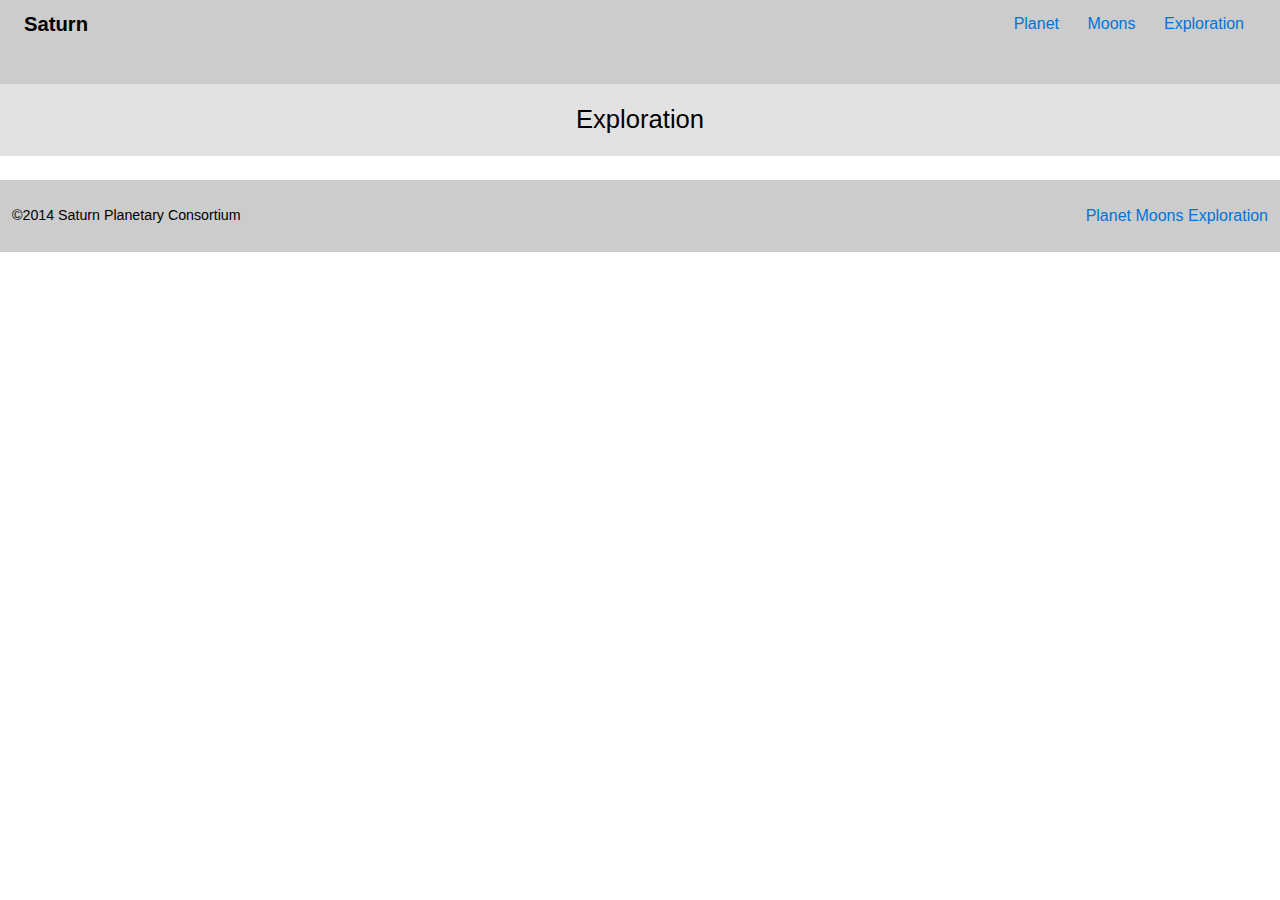
==== exploration.html @ a4fb0551 "Final Media Queries" ====
<!DOCTYPE html>
<html lang="en-ca">
<head>
  <meta charset="utf-8">
  <title>Exploration</title>
  <meta name="viewport" content="width=device-width,initial-scale=1">
  <link href="css/main.css" rel="stylesheet">
  <link href="css/grid.css" rel="stylesheet"> 
  <link href="css/typography.css" rel="stylesheet">  
</head>
<body>

<div class="colored pad-top-half">    
<h1 class="giga gutter">Saturn</h1>
    
    <ul class="nav kilo gutter">
        <li class="pad-bottom gutter-half"><a href="index.html">Planet</a></li>
        <li class="pad-bottom gutter-half"><a href="moons.html">Moons</a></li>
        <li class="gutter-half"><a href="exploration.html">Exploration</a></li>
    </ul>    
</nav>
</div>
    
</div>
    <div class="colored2">
        <p class="peta centre pad-top-half pad-bottom-half">Exploration</p>
    </div>
    
<p></p>
    
<footer>
    <div class="colored gutter-half grid">
        <div class="unit unit-xs-1 unit-s-1-2 unit-m-1-2 unit-l-1-2">
            <p class="milli pad-top push-none">©2014 Saturn Planetary Consortium</p>
        <nav>
         </div>
         <div class="unit unit-xs-1 unit-s-1-2 unit-m-1-2 unit-l-1-2 pad-top">
                <ul class="nav kilo">
                    <li><a href="index.html">Planet</a></li>
                    <li><a href="moons.html">Moons</a></li>
                    <li><a href="exploration.html">Exploration</a></li>
                </ul>    
         </nav>
    </div>   
    </div>
</footer>
    
</body>
</html>
---- css/main.css ----
@-moz-viewport { width: device-width; scale: 1; }
@-ms-viewport { width: device-width; scale: 1; }
@-o-viewport { width: device-width; scale: 1; }
@-webkit-viewport { width: device-width; scale: 1; }
@viewport { width: device-width; scale: 1; }

html {
  margin: 0;
  padding: 0;
  box-sizing: border-box;

  font: normal 100%/1.5 sans-serif;
  -moz-text-size-adjust: 100%;
  -ms-text-size-adjust: 100%;
  -webkit-text-size-adjust: 100%;
  text-size-adjust: 100%;
}

@media only screen and (min-width:60em) {
    html {
        font-size: 110%;
    }
}

@media only screen and (min-width:90em) {
    html {
        font-size: 120%
    }
}

@media only screen and (min-width:120em) {
    html {
        font-size: 130%
    }
}

*, *:before, *:after {
  box-sizing: inherit;
}

body {
  margin: 0;
  padding: 0;
}

img {
  display: block;
  width: 100%;
}

h1 {
    text-align: center;
    margin: 0;
}

.colored {
    background-color: #CCC;
    padding-top:0;
    overflow: hidden;
}

.colored2 {
    background-color: #E2E2E2;
}

.colored3 {
    background-color: #EFEFEF;
}

.nav {
    padding: 0;
    list-style-type: none;
}

.nav a, 
.nav a:visited,
.nav a:active {
    display: block;
    text-align: inline-block;
    color: #0074D9;
    text-decoration: none;
}

@media only screen and (min-width: 25em) {  
    .nav {
        text-align: center;
        }
    
    .nav2 {
        text-align: center;
    }
    .nav li {
        display: inline-block;
        }
}

@media only screen and (min-width: 38em) {
    .nav {
        float: right;
        text-align: right;
        }
    
    .nav2 {
        text-align: left;
    }
    
    h1 {
        float: left;
        }
}

@media only screen and (min-width: 60em) {
    .nav {
        float: right;
        text-align: right;
        }
    
    .nav2 {
        float: left;
        text-align: left;
    }
    
    .data dt {
        float: left;
        width: 50% 
        
    }
    
    .data dd {
        float: left;
        width: 50%;
    }
}
---- css/grid.css ----
.grid {
  margin: 0;
  padding: 0;
  letter-spacing: -0.31em;
  text-rendering: optimizespeed;
  display: -webkit-flex;
  -webkit-flex-flow: row wrap;
  display: -ms-flexbox;
  -ms-flex-flow: row wrap;
}

.grid-bottom {
  -webkit-align-items: flex-end;
  -ms-align-items: flex-end;
}

.grid-middle {
  -webkit-align-items: center;
  -ms-align-items: center;
}

.opera-only :-o-prefocus, .grid {
  word-spacing: -0.43em;
}

.unit {
  letter-spacing: normal;
  text-rendering: auto;
  vertical-align: top;
  word-spacing: normal;
  display: inline-block;
  visibility: visible;
}

.grid-bottom .unit {
  vertical-align: bottom;
}

.grid-middle .unit {
  vertical-align: middle;
}

.unit-xs-hidden {
  display: none;
  visibility: hidden;
}

.unit-xs-1 {
  display: block;
  visibility: visible;
  width: 100%;
}

.unit-offset-xs-0 {
  margin-left: 0;
}

.unit-xs-1-2 {
  width: 50.0000%;
}

.unit-offset-xs-1-2 {
  margin-left: 50.0000%;
}

.unit-xs-1-3 {
  width: 33.3333%;
}

.unit-offset-xs-1-3 {
  margin-left: 33.3333%;
}

.unit-xs-2-3 {
  width: 66.6667%;
}

.unit-offset-xs-2-3 {
  margin-left: 66.6667%;
}

.unit-xs-1-2,.unit-xs-1-3,.unit-xs-2-3 {
  display: inline-block;
  visibility: visible;
}

@media only screen and (min-width: 25em) {

.unit-s-hidden {
  display: none;
  visibility: hidden;
}

.unit-s-1 {
  display: block;
  visibility: visible;
  width: 100%;
}

.unit-offset-s-0 {
  margin-left: 0;
}

.unit-s-1-2 {
  width: 50.0000%;
}

.unit-offset-s-1-2 {
  margin-left: 50.0000%;
}

.unit-s-1-3 {
  width: 33.3333%;
}

.unit-offset-s-1-3 {
  margin-left: 33.3333%;
}

.unit-s-2-3 {
  width: 66.6667%;
}

.unit-offset-s-2-3 {
  margin-left: 66.6667%;
}

.unit-s-1-2,.unit-s-1-3,.unit-s-2-3 {
  display: inline-block;
  visibility: visible;
}

}

@media only screen and (min-width: 38em) {

.unit-m-hidden {
  display: none;
  visibility: hidden;
}

.unit-m-1 {
  display: block;
  visibility: visible;
  width: 100%;
}

.unit-offset-m-0 {
  margin-left: 0;
}

.unit-m-1-2 {
  width: 50.0000%;
}

.unit-offset-m-1-2 {
  margin-left: 50.0000%;
}

.unit-m-1-3 {
  width: 33.3333%;
}

.unit-offset-m-1-3 {
  margin-left: 33.3333%;
}

.unit-m-2-3 {
  width: 66.6667%;
}

.unit-offset-m-2-3 {
  margin-left: 66.6667%;
}

.unit-m-1-2,.unit-m-1-3,.unit-m-2-3 {
  display: inline-block;
  visibility: visible;
}

}

@media only screen and (min-width: 60em) {

.unit-l-hidden {
  display: none;
  visibility: hidden;
}

.unit-l-1 {
  display: block;
  visibility: visible;
  width: 100%;
}

.unit-offset-l-0 {
  margin-left: 0;
}

.unit-l-1-2 {
  width: 50.0000%;
}

.unit-offset-l-1-2 {
  margin-left: 50.0000%;
}

.unit-l-1-3 {
  width: 33.3333%;
}

.unit-offset-l-1-3 {
  margin-left: 33.3333%;
}

.unit-l-2-3 {
  width: 66.6667%;
}

.unit-offset-l-2-3 {
  margin-left: 66.6667%;
}

.unit-l-1-2,.unit-l-1-3,.unit-l-2-3 {
  display: inline-block;
  visibility: visible;
}

}
---- css/typography.css ----
html {
  font: normal 100%/1.5 sans-serif;
}

h1, h2, h3, h4, h5, h6,
p, ul, ol, dl, dd, figure,
blockquote, details, hr,
fieldset, pre, table {
  margin: 0 0 1.5rem;
}

.centre {
text-align: center;
}

.yotta {
  font-size: 2.2807rem;
  line-height: 1.3154;
}

.zetta {
  font-size: 2.0273rem;
  line-height: 1.4798;
}

h1, .exa {
  font-size: 1.8020rem;
  line-height: 1.6648;
}

h2, .peta {
  font-size: 1.6018rem;
  line-height: 1.8729;
}

h3, .tera {
  font-size: 1.4238rem;
  line-height: 1.0535;
}

h4, .giga {
  font-size: 1.2656rem;
  line-height: 1.1852;
}

h5, .mega {
  font-size: 1.1250rem;
  line-height: 1.3333;
}

h6, .kilo {
  font-size: 1.0000rem;
  line-height: 1.5000;
}

small, .milli {
  font-size: 0.8889rem;
  line-height: 1.6875;
}

.micro {
  font-size: 0.7901rem;
  line-height: 1.8984;
}

sub,
sup {
  font-size: 75%;
  line-height: 1px;
  position: relative;
  vertical-align: baseline;
}

sup {
  top: -0.5em;
}

sub {
  bottom: -0.25em;
}

.push {
  margin-bottom: 1.5rem;
}

.push-none, .push-0 {
  margin-bottom: 0;
}

.push-double, .push-2 {
  margin-bottom: 3.0000rem;
}

.push-half, .push-1-2 {
  margin-bottom: 0.7500rem;
}

.pad-top, .pad-t {
  padding-top: 1.5rem;
}

.pad-bottom, .pad-b {
  padding-bottom: 1.5rem;
}

.pad-top-double, .pad-t-2 {
  padding-top: 3.0000rem;
}

.pad-bottom-double, .pad-b-2 {
  padding-bottom: 3.0000rem;
}

.pad-top-half, .pad-t-1-2 {
  padding-top: 0.7500rem;
}

.pad-bottom-half, .pad-b-1-2 {
  padding-bottom: 0.7500rem;
}

.island {
  padding: 1.5rem;
}

.island-half, .island-1-2 {
  padding: 0.7500rem;
}

.island-double, .island-2 {
  padding: 3.0000rem;
}

.gutter {
  padding-left: 1.5rem;
  padding-right: 1.5rem;
}

.gutter-half, .gutter-1-2 {
  padding-left: 0.7500rem;
  padding-right: 0.7500rem;
}

.gutter-double, .gutter-2 {
  padding-left: 3.0000rem;
  padding-right: 3.0000rem;
}
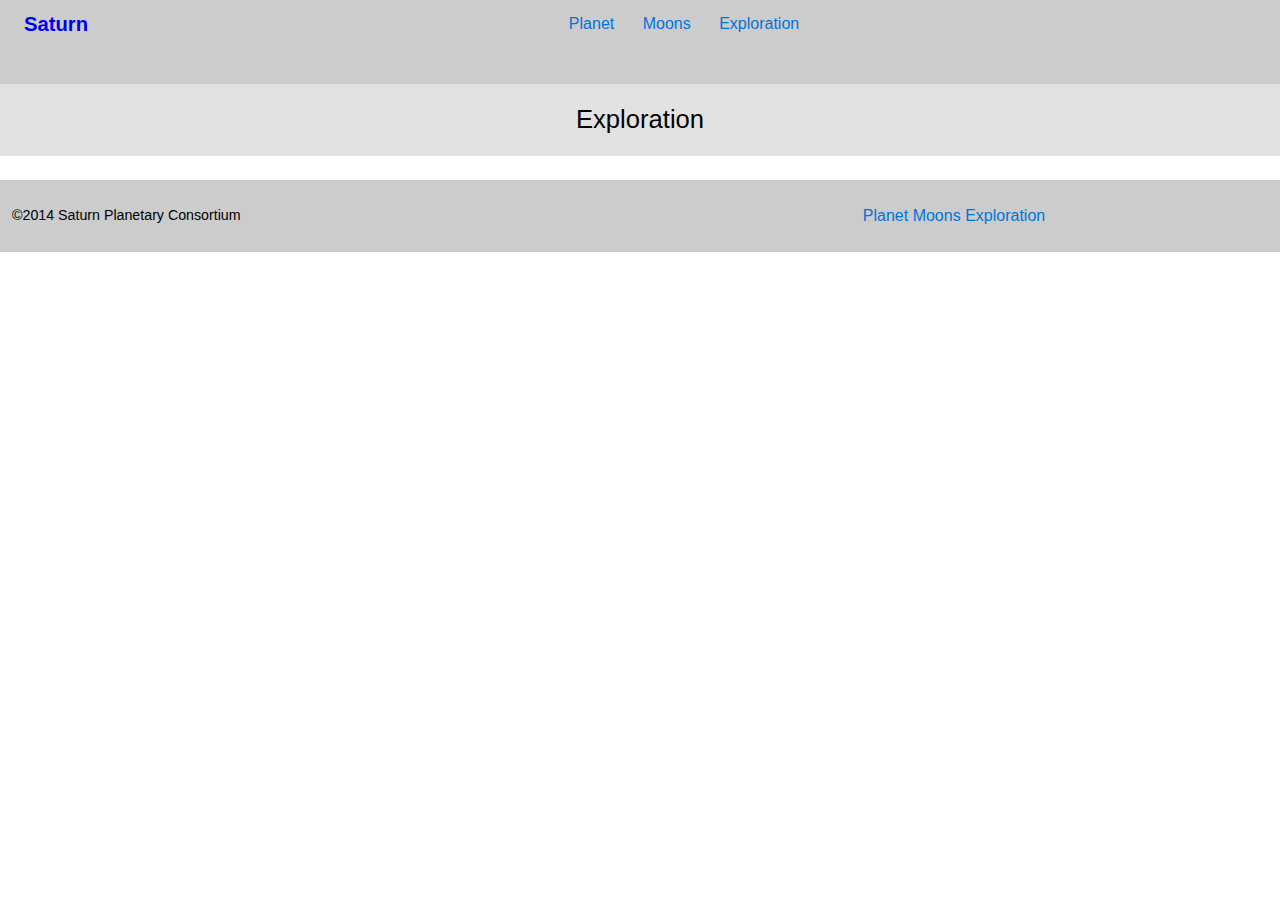
==== commit 70628fd2: "Accessibility features added" ====
--- a/exploration.html
+++ b/exploration.html
@@ -10,6 +10,12 @@
 </head>
 <body>
 
+<ul class="skip-links">
+    <li><a href="#main">Jump to Main</a></li>
+    <li><a href="#nav">Jump to Navigation</li>
+</ul>
+    
+<header role="banner">
 <div class="colored pad-top-half">    
 <h1 class="giga gutter">Saturn</h1>
     
@@ -20,13 +26,16 @@
     </ul>    
 </nav>
 </div>
-    
-</div>
+</header>
+
+<main role="main">
     <div class="colored2">
         <p class="peta centre pad-top-half pad-bottom-half">Exploration</p>
     </div>
     
 <p></p>
+    
+</main>
     
 <footer>
     <div class="colored gutter-half grid">
--- a/css/main.css
+++ b/css/main.css
@@ -41,6 +41,31 @@
 body {
   margin: 0;
   padding: 0;
+}
+
+a:focus {
+    outline:3px solid #000; 
+}
+
+.skip-links {
+    margin:0;
+    padding:0;
+    list-style-type:none; 
+}
+
+.skip-links a {
+    position: absolute;
+    top: -3em;
+    padding: .5em .75em;
+    background-color: #000;
+    color: #FFF;
+    font-weight: bold;
+    font-size: 1.25em;
+    text-decoration: none;
+}
+
+.skip-links a:focus {
+    top:0;
 }
 
 img {
@@ -92,10 +117,28 @@
     .nav li {
         display: inline-block;
         }
+    
+    .navfooter {
+        color: blue;
+    }
+    
+    
+    .navfooter li::after {
+        content:" · "
+        
+    }
+    
+    .navfooter a {
+        display: inline;
+    }
+    
+    .navfooter :last-child::after {
+        content: none;
+    }
 }
 
 @media only screen and (min-width: 38em) {
-    .nav {
+    .navfooter {
         float: right;
         text-align: right;
         }
@@ -110,10 +153,6 @@
 }
 
 @media only screen and (min-width: 60em) {
-    .nav {
-        float: right;
-        text-align: right;
-        }
     
     .nav2 {
         float: left;
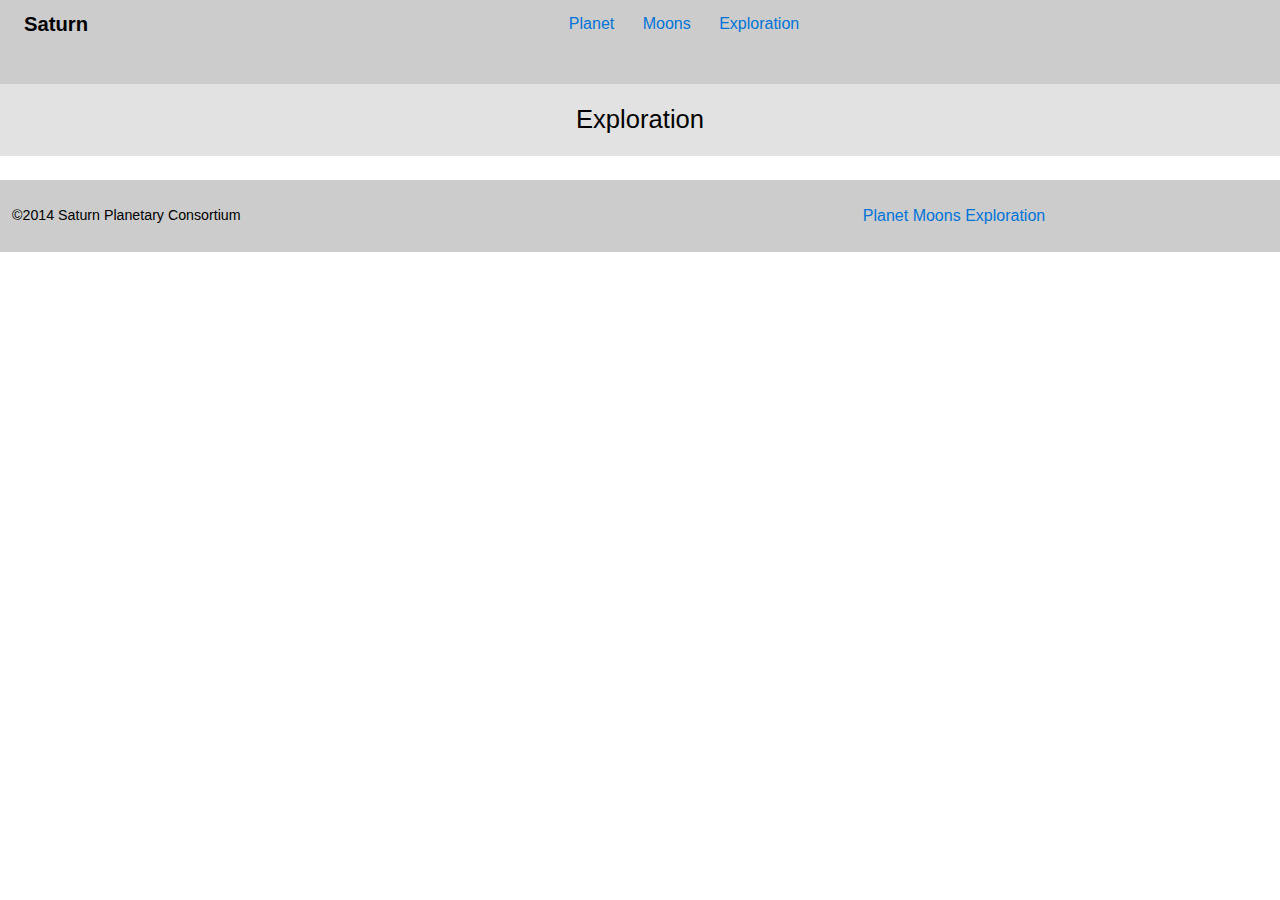
==== commit 211dbdca: "Validation" ====
--- a/exploration.html
+++ b/exploration.html
@@ -12,13 +12,13 @@
 
 <ul class="skip-links">
     <li><a href="#main">Jump to Main</a></li>
-    <li><a href="#nav">Jump to Navigation</li>
+    <li><a href="#nav">Jump to Navigation</a></li>
 </ul>
     
 <header role="banner">
 <div class="colored pad-top-half">    
 <h1 class="giga gutter">Saturn</h1>
-    
+<nav>   
     <ul class="nav kilo gutter">
         <li class="pad-bottom gutter-half"><a href="index.html">Planet</a></li>
         <li class="pad-bottom gutter-half"><a href="moons.html">Moons</a></li>
@@ -39,18 +39,19 @@
     
 <footer>
     <div class="colored gutter-half grid">
-        <div class="unit unit-xs-1 unit-s-1-2 unit-m-1-2 unit-l-1-2">
+        <div class="unit unit-xs-1 unit-s-1-2 unit-m-1-2 unit-l-1-2" role="contentinfo">
             <p class="milli pad-top push-none">©2014 Saturn Planetary Consortium</p>
-        <nav>
-         </div>
+        </div>
          <div class="unit unit-xs-1 unit-s-1-2 unit-m-1-2 unit-l-1-2 pad-top">
+              <nav>
                 <ul class="nav kilo">
                     <li><a href="index.html">Planet</a></li>
                     <li><a href="moons.html">Moons</a></li>
                     <li><a href="exploration.html">Exploration</a></li>
-                </ul>    
-         </nav>
-    </div>   
+                </ul> 
+             </nav>
+        </div> 
+  
     </div>
 </footer>
     
--- a/css/main.css
+++ b/css/main.css
@@ -101,7 +101,7 @@
 .nav a:visited,
 .nav a:active {
     display: block;
-    text-align: inline-block;
+    text-align: left;
     color: #0074D9;
     text-decoration: none;
 }
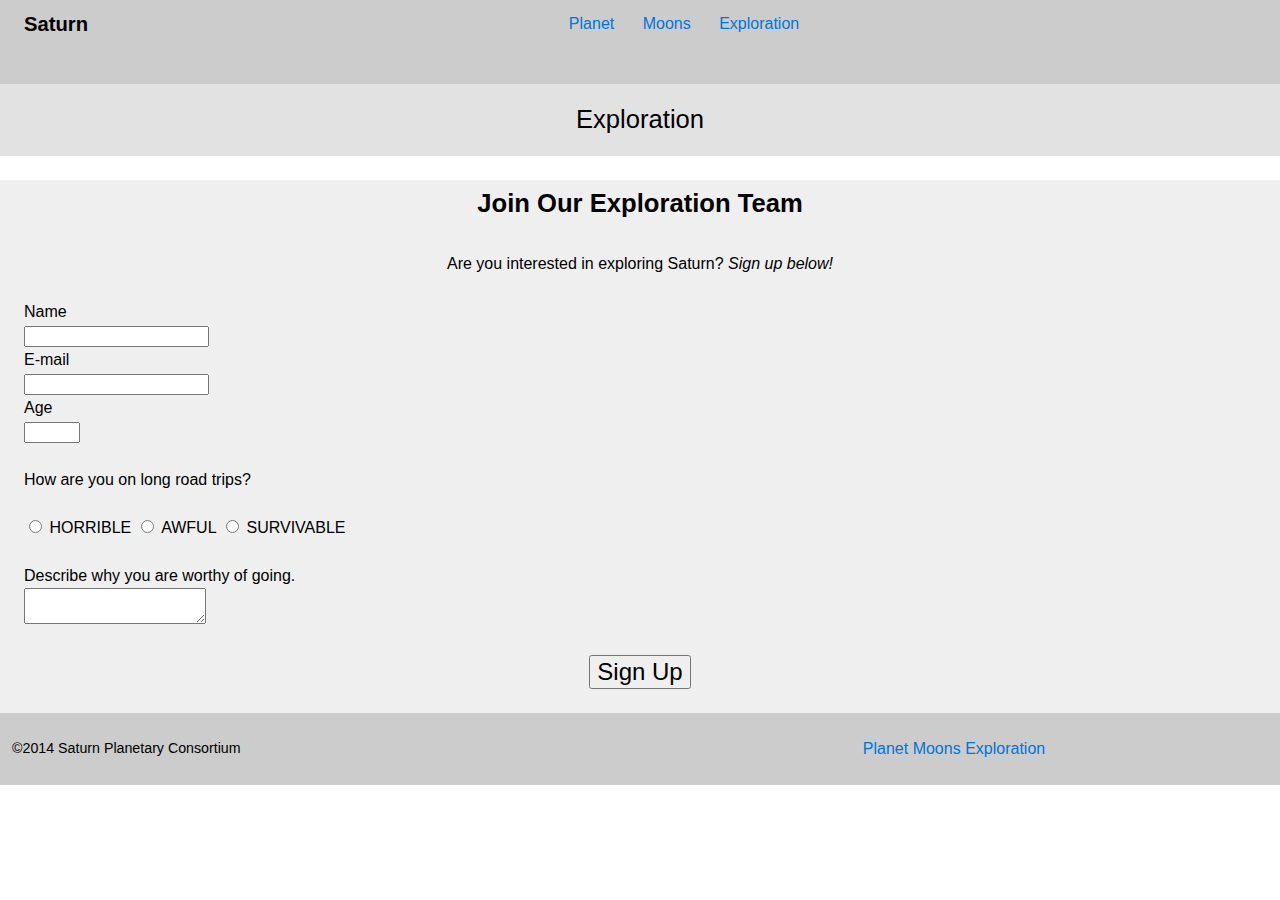
==== commit e09a3ff7: "form created" ====
--- a/exploration.html
+++ b/exploration.html
@@ -32,8 +32,48 @@
     <div class="colored2">
         <p class="peta centre pad-top-half pad-bottom-half">Exploration</p>
     </div>
+
+<div class="colored3">
+<h2 class="centered">Join Our Exploration Team</h2>
+
+<p class="centered">Are you interested in exploring Saturn? <em>Sign up below!</em></p>
+
+<div class="gutter">
+    <label for="name">Name</label>
+    <input id="name">
+</div>
+
+<div class="gutter">
+    <label for="e-mail">E-mail</label>
+    <input id="e-mail">
+</div>
     
-<p></p>
+<div class="gutter">
+    <label for="age">Age</label>
+    <input id="age" type="number" min="18" max="65">
+</div>        
+    
+    <div class="qa pad-top gutter">
+    <p>How are you on long road trips?</p>
+    </div>
+    <div class="gutter">
+    <input type="radio" id="HORRIBLE" name="score">
+    <label for="HORRIBLE">HORRIBLE</label>
+    <input type="radio" id="AWFUL" name="score">
+    <label for="AWFUL">AWFUL</label>
+     <input type="radio" id="SURVIVABLE" name="score">
+    <label for="SURVIVABLE">SURVIVABLE</label>
+    </div>
+    
+    <div class="gutter pad-top">
+    <label for="worth">Describe why you are worthy of going.</label>
+    <textarea id="worth"></textarea>
+    </div> 
+    
+    <div class="button island">
+    <button>Sign Up</button>
+    </div>
+</div>
     
 </main>
     
--- a/css/main.css
+++ b/css/main.css
@@ -41,6 +41,10 @@
 body {
   margin: 0;
   padding: 0;
+}
+
+.centered {
+    text-align: center;
 }
 
 a:focus {
@@ -104,6 +108,22 @@
     text-align: left;
     color: #0074D9;
     text-decoration: none;
+}
+
+label {
+    display: block;  
+}
+
+input + label {
+    display: inline-block;
+}
+
+button {
+    font-size: 1.5rem;
+}
+
+.button {
+    text-align: center;
 }
 
 @media only screen and (min-width: 25em) {  
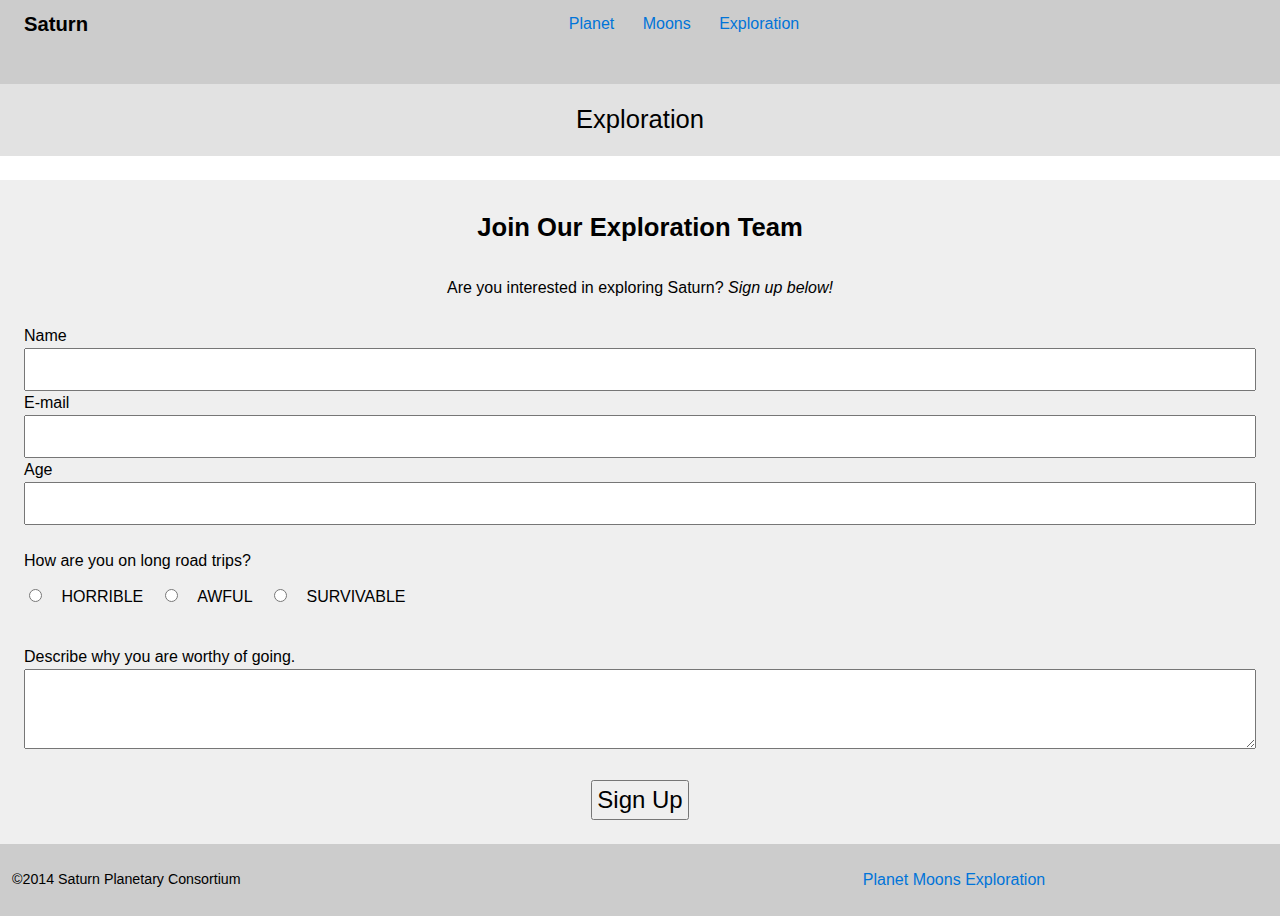
==== commit 92cb9e15: "Cont Form" ====
--- a/exploration.html
+++ b/exploration.html
@@ -34,18 +34,18 @@
     </div>
 
 <div class="colored3">
-<h2 class="centered">Join Our Exploration Team</h2>
+<h2 class="centered pad-top">Join Our Exploration Team</h2>
 
-<p class="centered">Are you interested in exploring Saturn? <em>Sign up below!</em></p>
+<p class="centered gutter">Are you interested in exploring Saturn? <em>Sign up below!</em></p>
 
 <div class="gutter">
     <label for="name">Name</label>
-    <input id="name">
+    <input type="text" id="name">
 </div>
 
 <div class="gutter">
     <label for="e-mail">E-mail</label>
-    <input id="e-mail">
+    <input type="email" id="e-mail">
 </div>
     
 <div class="gutter">
@@ -54,7 +54,7 @@
 </div>        
     
     <div class="qa pad-top gutter">
-    <p>How are you on long road trips?</p>
+    <p class="push-0">How are you on long road trips?</p>
     </div>
     <div class="gutter">
     <input type="radio" id="HORRIBLE" name="score">
@@ -67,7 +67,7 @@
     
     <div class="gutter pad-top">
     <label for="worth">Describe why you are worthy of going.</label>
-    <textarea id="worth"></textarea>
+    <textarea class="island" id="worth"></textarea>
     </div> 
     
     <div class="button island">
--- a/css/main.css
+++ b/css/main.css
@@ -116,10 +116,28 @@
 
 input + label {
     display: inline-block;
-}
+    padding: .75rem;
+}
+
+input[type="email"] {
+    width: 100%;
+    padding: .75rem;
+}
+
+input[type="number"] {
+    width: 100%;
+    padding: .75rem;
+}
+
+input[type="text"] {
+    width: 100%;
+    padding: .75rem;
+}
+
 
 button {
     font-size: 1.5rem;
+    padding: .25rem;
 }
 
 .button {
@@ -172,6 +190,10 @@
         }
 }
 
+textarea {
+    width: 100%;
+}
+
 @media only screen and (min-width: 60em) {
     
     .nav2 {
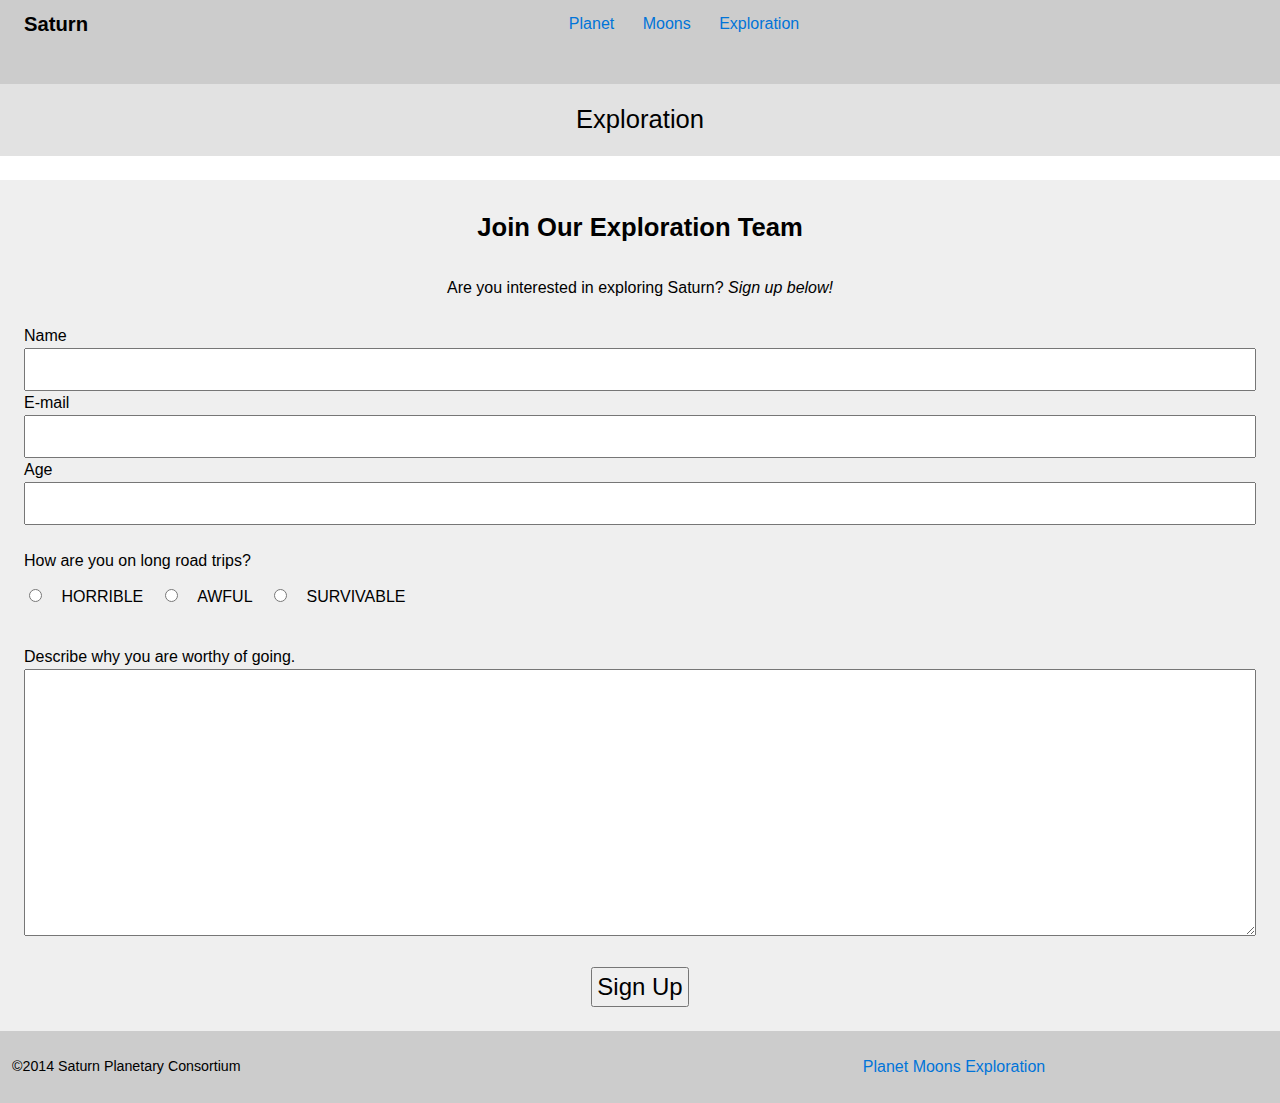
==== commit 6a850146: "fix" ====
--- a/exploration.html
+++ b/exploration.html
@@ -67,7 +67,7 @@
     
     <div class="gutter pad-top">
     <label for="worth">Describe why you are worthy of going.</label>
-    <textarea class="island" id="worth"></textarea>
+    <textarea id="worth"></textarea>
     </div> 
     
     <div class="button island">
--- a/css/main.css
+++ b/css/main.css
@@ -192,6 +192,7 @@
 
 textarea {
     width: 100%;
+    height: 20em;
 }
 
 @media only screen and (min-width: 60em) {
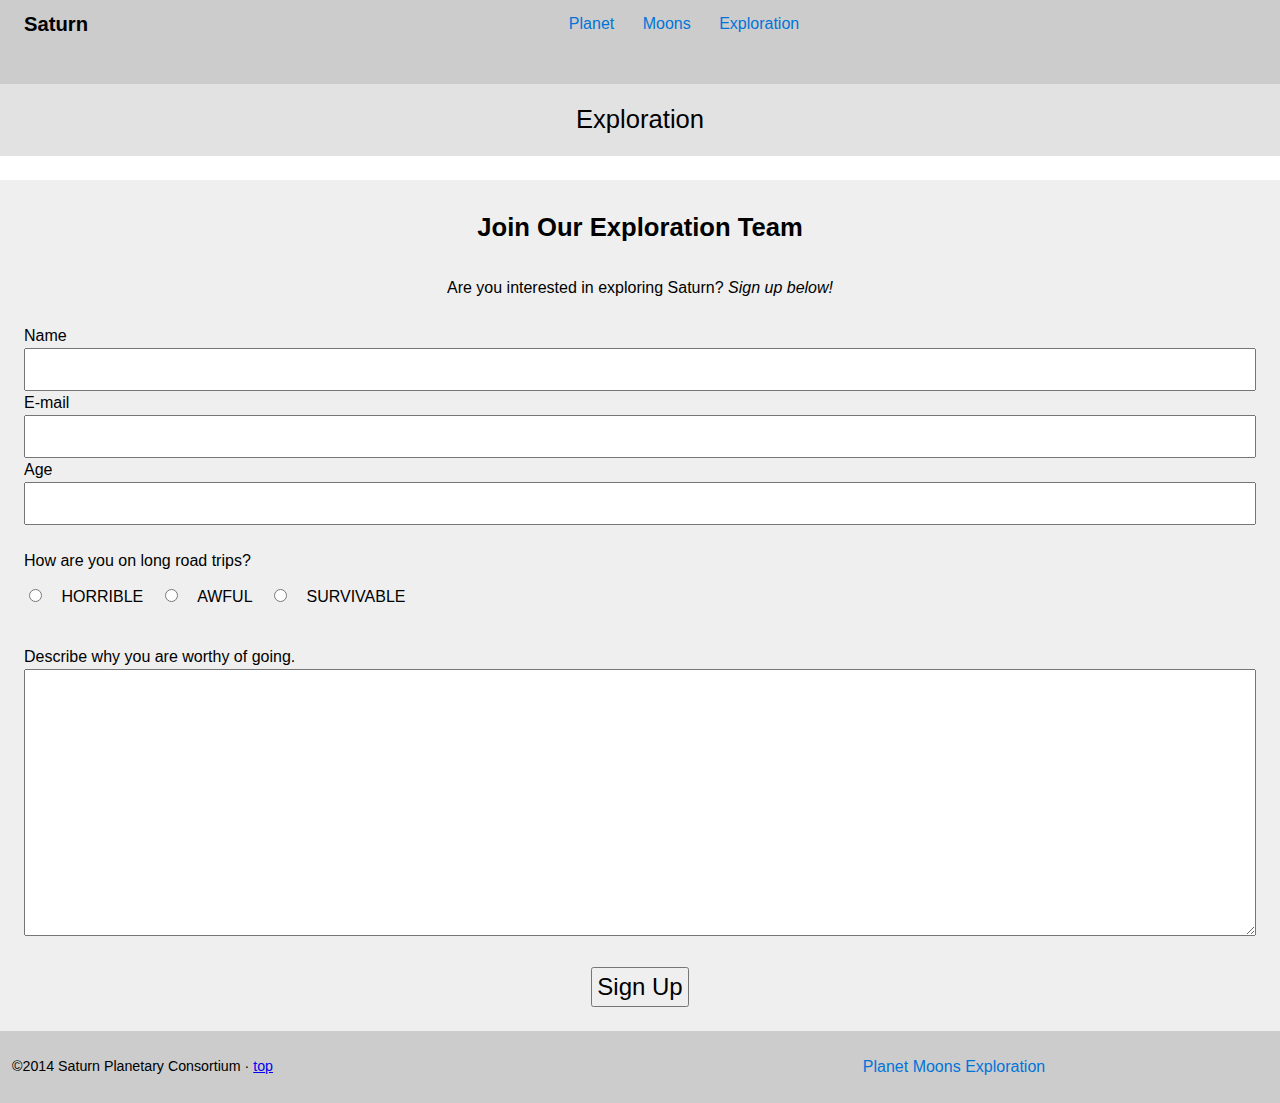
==== commit 120db3f1: "Added Ancher" ====
--- a/exploration.html
+++ b/exploration.html
@@ -57,12 +57,18 @@
     <p class="push-0">How are you on long road trips?</p>
     </div>
     <div class="gutter">
+    <span class="radio">
     <input type="radio" id="HORRIBLE" name="score">
     <label for="HORRIBLE">HORRIBLE</label>
+    </span>
+    <span class="radio">
     <input type="radio" id="AWFUL" name="score">
     <label for="AWFUL">AWFUL</label>
+    </span>
+    <span class="radio">
      <input type="radio" id="SURVIVABLE" name="score">
     <label for="SURVIVABLE">SURVIVABLE</label>
+    </span>
     </div>
     
     <div class="gutter pad-top">
@@ -80,8 +86,9 @@
 <footer>
     <div class="colored gutter-half grid">
         <div class="unit unit-xs-1 unit-s-1-2 unit-m-1-2 unit-l-1-2" role="contentinfo">
-            <p class="milli pad-top push-none">©2014 Saturn Planetary Consortium</p>
+            <p class="milli pad-top push-none">©2014 Saturn Planetary Consortium · <a href="exploration.html">top</a></p>
         </div>
+
          <div class="unit unit-xs-1 unit-s-1-2 unit-m-1-2 unit-l-1-2 pad-top">
               <nav>
                 <ul class="nav kilo">
--- a/css/main.css
+++ b/css/main.css
@@ -195,6 +195,14 @@
     height: 20em;
 }
 
+.ancher {
+    text-align: center;
+}
+
+.radio {
+    white-space: nowrap;
+}
+
 @media only screen and (min-width: 60em) {
     
     .nav2 {
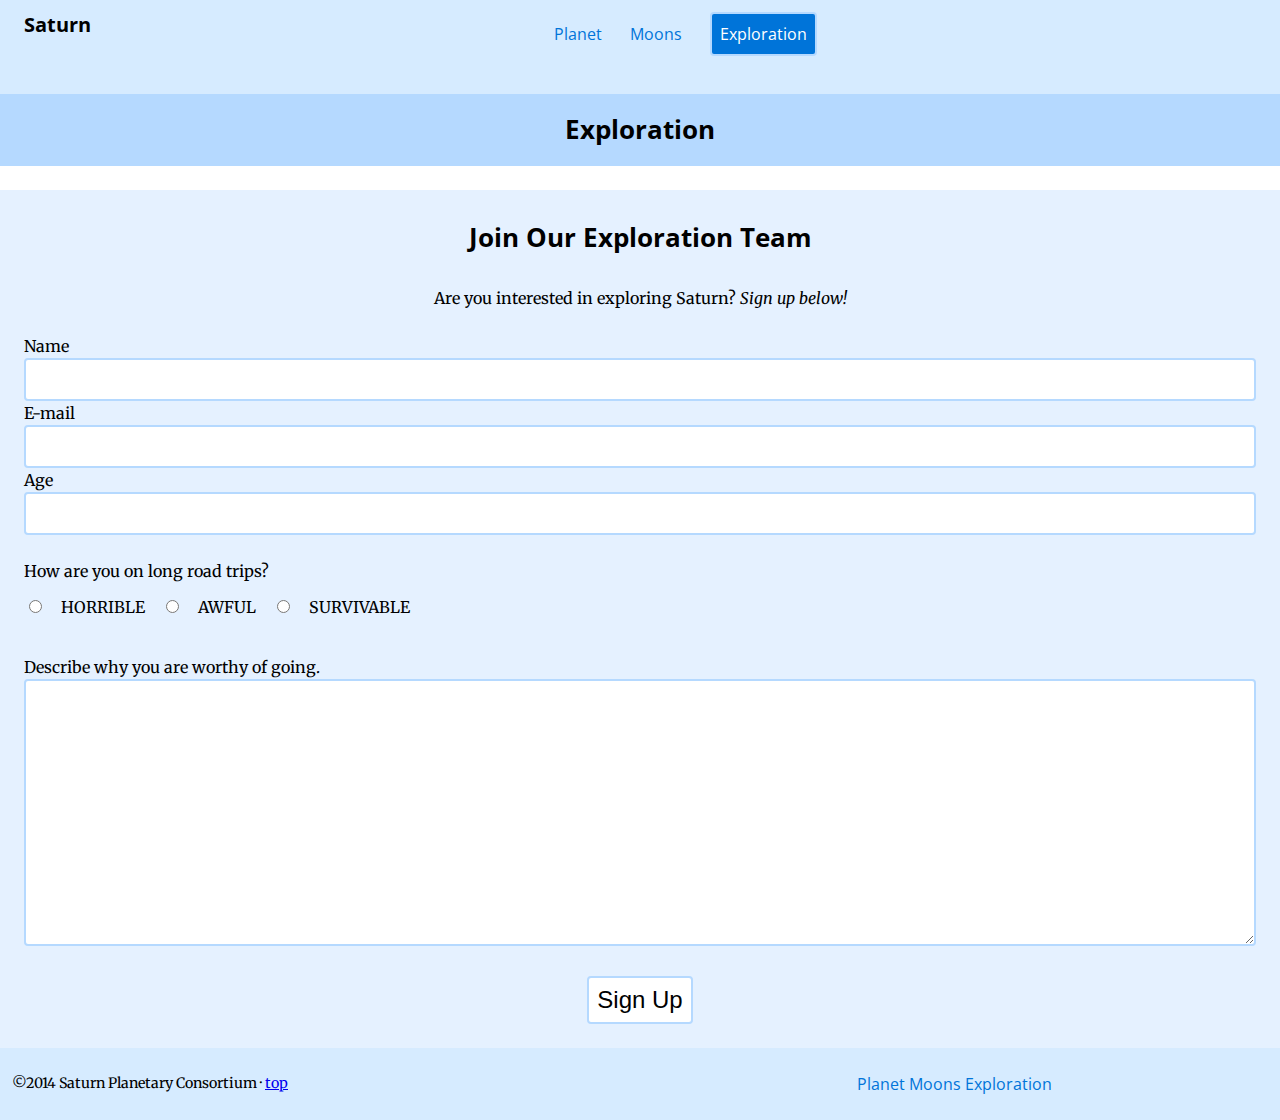
==== commit b906b6b7: "Graphic Design Milestone" ====
--- a/exploration.html
+++ b/exploration.html
@@ -4,6 +4,7 @@
   <meta charset="utf-8">
   <title>Exploration</title>
   <meta name="viewport" content="width=device-width,initial-scale=1">
+  <link href="http://fonts.googleapis.com/css?family=Open+Sans:400,700|Merriweather:400,400italic,700" rel="stylesheet">
   <link href="css/main.css" rel="stylesheet">
   <link href="css/grid.css" rel="stylesheet"> 
   <link href="css/typography.css" rel="stylesheet">  
@@ -19,10 +20,10 @@
 <div class="colored pad-top-half">    
 <h1 class="giga gutter">Saturn</h1>
 <nav>   
-    <ul class="nav kilo gutter">
+    <ul class="nav kilo gutter brand">
         <li class="pad-bottom gutter-half"><a href="index.html">Planet</a></li>
         <li class="pad-bottom gutter-half"><a href="moons.html">Moons</a></li>
-        <li class="gutter-half"><a href="exploration.html">Exploration</a></li>
+        <li class="gutter-half"><a href="exploration.html" class="current">Exploration</a></li>
     </ul>    
 </nav>
 </div>
@@ -30,7 +31,7 @@
 
 <main role="main">
     <div class="colored2">
-        <p class="peta centre pad-top-half pad-bottom-half">Exploration</p>
+        <h2 class="peta centre pad-top-half pad-bottom-half">Exploration</h2>
     </div>
 
 <div class="colored3">
@@ -91,7 +92,7 @@
 
          <div class="unit unit-xs-1 unit-s-1-2 unit-m-1-2 unit-l-1-2 pad-top">
               <nav>
-                <ul class="nav kilo">
+                <ul class="nav kilo brand">
                     <li><a href="index.html">Planet</a></li>
                     <li><a href="moons.html">Moons</a></li>
                     <li><a href="exploration.html">Exploration</a></li>
--- a/css/main.css
+++ b/css/main.css
@@ -9,7 +9,6 @@
   padding: 0;
   box-sizing: border-box;
 
-  font: normal 100%/1.5 sans-serif;
   -moz-text-size-adjust: 100%;
   -ms-text-size-adjust: 100%;
   -webkit-text-size-adjust: 100%;
@@ -83,17 +82,17 @@
 }
 
 .colored {
-    background-color: #CCC;
+    background-color: #D6EBFF;
     padding-top:0;
     overflow: hidden;
 }
 
 .colored2 {
-    background-color: #E2E2E2;
+    background-color: #B5D9FF;
 }
 
 .colored3 {
-    background-color: #EFEFEF;
+    background-color: #E5F1FF;
 }
 
 .nav {
@@ -102,14 +101,28 @@
 }
 
 .nav a, 
-.nav a:visited,
-.nav a:active {
+.nav a:link,
+.nav a:visited {
     display: block;
     text-align: left;
     color: #0074D9;
     text-decoration: none;
 }
 
+.nav a:hover,
+.nav a:focus,
+.nav a:active, 
+.nav .current,
+.nav .current:link,
+.nav .current:visited {
+    background-color: #0074D9;
+    color: white;
+    padding: .5rem;
+    border: 2px solid #B5D9FF;
+    border-radius:4px;
+    
+}
+
 label {
     display: block;  
 }
@@ -122,22 +135,39 @@
 input[type="email"] {
     width: 100%;
     padding: .75rem;
+    background-color: white;
+    border: 2px solid #B5D9FF;
+    border-radius:4px;
 }
 
 input[type="number"] {
     width: 100%;
     padding: .75rem;
+    background-color: white;
+    border: 2px solid #B5D9FF;
+    border-radius:4px;
 }
 
 input[type="text"] {
     width: 100%;
     padding: .75rem;
-}
-
+     background-color: white;
+    border: 2px solid #B5D9FF;
+    border-radius:4px;
+}
+
+textarea {
+    background-color: white;
+    border: 2px solid #B5D9FF;
+    border-radius:4px;
+}
 
 button {
     font-size: 1.5rem;
-    padding: .25rem;
+    padding: .5rem;
+    background-color: white;
+    border: 2px solid #B5D9FF;
+    border-radius:4px;
 }
 
 .button {
@@ -157,7 +187,13 @@
         }
     
     .navfooter {
-        color: blue;
+        color: #0074D9;
+    }
+    
+    .navfooter a,
+    .navfooter a:link,
+    .navfooter a:visited {
+        display: inline-block;
     }
     
     
@@ -195,10 +231,6 @@
     height: 20em;
 }
 
-.ancher {
-    text-align: center;
-}
-
 .radio {
     white-space: nowrap;
 }
--- a/css/typography.css
+++ b/css/typography.css
@@ -1,5 +1,5 @@
 html {
-  font: normal 100%/1.5 sans-serif;
+  font: normal 100%/1.5 "Merriweather", serif;
 }
 
 h1, h2, h3, h4, h5, h6,
@@ -145,3 +145,8 @@
   padding-left: 3.0000rem;
   padding-right: 3.0000rem;
 }
+
+h1, h2, h3, h4, h5, h6,
+.brand {
+  font-family:'Open Sans', sans-serif;
+}
